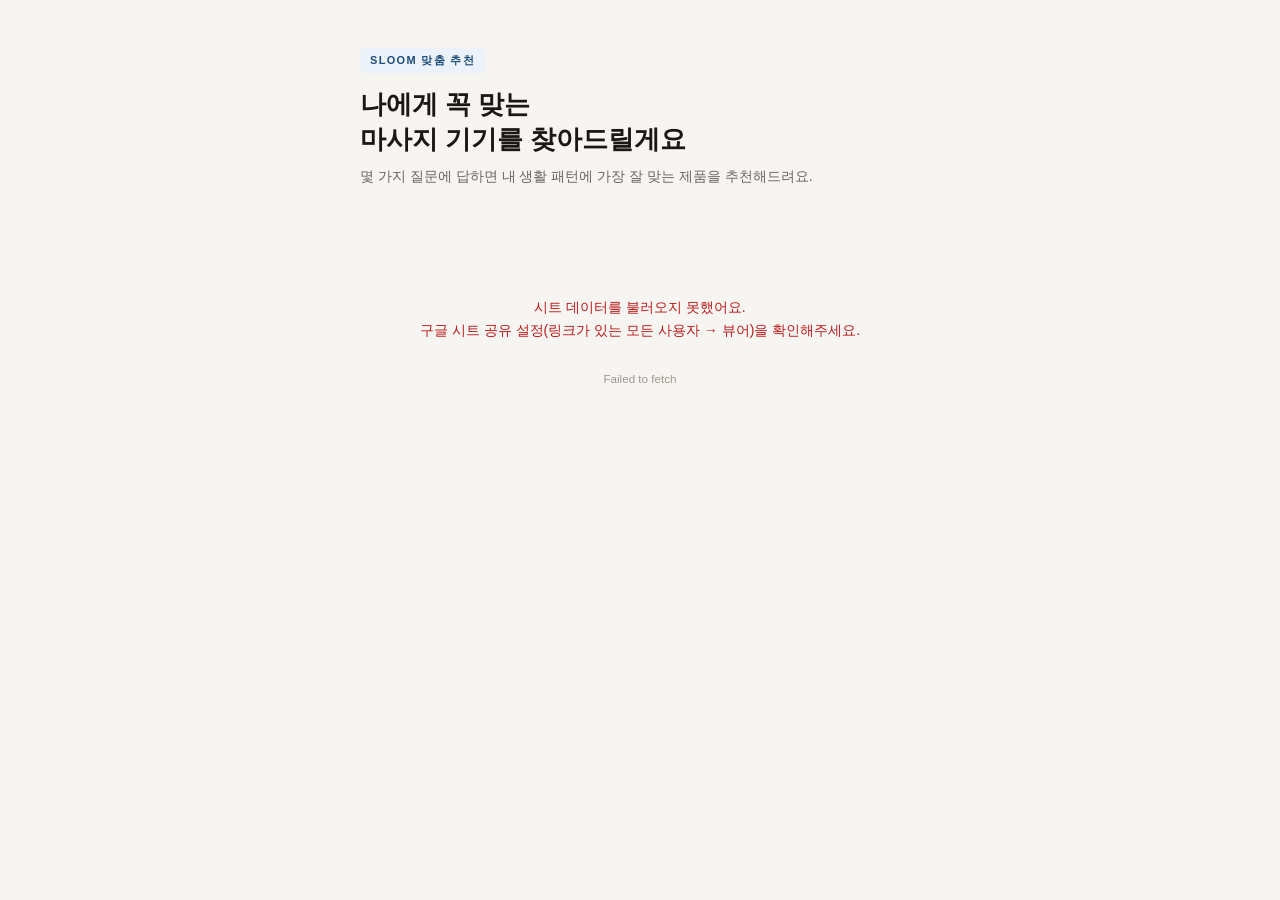
==== index.html @ 39be9258 "Add files via upload" ====
<!DOCTYPE html>
<html lang="ko">
<head>
<meta charset="UTF-8">
<meta name="viewport" content="width=device-width, initial-scale=1.0">
<title>SLOOM 맞춤 추천</title>
<style>
  *, *::before, *::after { box-sizing: border-box; margin: 0; padding: 0; }
  :root {
    --c-bg: #F7F5F2; --c-surface: #FFFFFF; --c-border: #E8E4DF; --c-border-strong: #D0CBC4;
    --c-text: #1A1714; --c-text-sub: #6B6460; --c-text-muted: #A09890;
    --c-accent: #3B6EA5; --c-accent-bg: #EBF2FA; --c-accent-text: #1E4D7A;
    --radius-sm: 8px; --radius-md: 12px; --radius-lg: 16px;
    --font: 'Pretendard', -apple-system, BlinkMacSystemFont, 'Apple SD Gothic Neo', 'Noto Sans KR', sans-serif;
  }
  body { font-family: var(--font); background: var(--c-bg); color: var(--c-text); min-height: 100vh; display: flex; align-items: flex-start; justify-content: center; padding: 48px 20px 80px; }
  .container { width: 100%; max-width: 560px; }
  .quiz-header { margin-bottom: 36px; }
  .brand-tag { display: inline-flex; align-items: center; font-size: 11px; font-weight: 600; letter-spacing: 0.12em; color: var(--c-accent-text); background: var(--c-accent-bg); padding: 5px 10px; border-radius: 4px; margin-bottom: 14px; text-transform: uppercase; }
  .quiz-header h1 { font-size: 26px; font-weight: 700; line-height: 1.35; color: var(--c-text); margin-bottom: 8px; white-space: pre-line; }
  .quiz-header p { font-size: 14px; color: var(--c-text-sub); line-height: 1.6; }
  .progress-track { display: flex; align-items: center; gap: 10px; margin-bottom: 28px; }
  .progress-bar { flex: 1; height: 3px; background: var(--c-border); border-radius: 2px; overflow: hidden; }
  .progress-fill { height: 100%; background: var(--c-accent); border-radius: 2px; transition: width 0.35s cubic-bezier(0.4,0,0.2,1); }
  .progress-label { font-size: 12px; color: var(--c-text-muted); white-space: nowrap; }
  .step { display: none; }
  .step.active { display: block; animation: fadeIn 0.2s ease; }
  @keyframes fadeIn { from { opacity:0; transform:translateY(6px); } to { opacity:1; transform:translateY(0); } }
  .q-eyebrow { font-size: 11px; font-weight: 600; letter-spacing: 0.1em; color: var(--c-text-muted); text-transform: uppercase; margin-bottom: 8px; }
  .q-text { font-size: 19px; font-weight: 600; color: var(--c-text); line-height: 1.45; margin-bottom: 20px; }
  .options { display: flex; flex-direction: column; gap: 8px; }
  .opt { display: flex; align-items: center; gap: 14px; padding: 14px 16px; background: var(--c-surface); border: 1px solid var(--c-border); border-radius: var(--radius-md); cursor: pointer; transition: border-color 0.15s, background 0.15s, transform 0.1s; user-select: none; -webkit-tap-highlight-color: transparent; }
  .opt:hover { border-color: var(--c-border-strong); background: #FDFCFB; }
  .opt.selected { border-color: var(--c-accent); background: var(--c-accent-bg); }
  .opt:active { transform: scale(0.99); }
  .opt-icon { width: 36px; height: 36px; border-radius: 8px; background: var(--c-bg); display: flex; align-items: center; justify-content: center; font-size: 17px; flex-shrink: 0; }
  .opt.selected .opt-icon { background: #D6E8F7; }
  .opt-text { font-size: 14px; color: var(--c-text); line-height: 1.5; }
  .opt.selected .opt-text { color: var(--c-accent-text); font-weight: 500; }
  .nav { display: flex; justify-content: space-between; align-items: center; margin-top: 24px; gap: 10px; }
  .btn { height: 44px; padding: 0 22px; border-radius: var(--radius-sm); font-size: 14px; font-weight: 500; font-family: var(--font); cursor: pointer; border: 1px solid var(--c-border-strong); background: var(--c-surface); color: var(--c-text-sub); transition: background 0.15s; }
  .btn:hover { background: var(--c-bg); }
  .btn:disabled { opacity: 0.35; cursor: default; pointer-events: none; }
  .btn.primary { background: var(--c-accent); color: #fff; border-color: var(--c-accent); padding: 0 28px; }
  .btn.primary:hover { background: #2E5A8A; }
  .error-box { background: #FEF2F2; border: 1px solid #FECACA; border-radius: var(--radius-md); padding: 16px; margin-top: 16px; font-size: 13px; color: #B91C1C; line-height: 1.6; display: none; }
  .error-box.active { display: block; }
  .loading-wrap { display: none; flex-direction: column; align-items: center; justify-content: center; padding: 72px 20px; text-align: center; }
  .loading-wrap.active { display: flex; }
  .loading-ring { width: 32px; height: 32px; border: 2.5px solid var(--c-border); border-top-color: var(--c-accent); border-radius: 50%; animation: spin 0.75s linear infinite; margin-bottom: 14px; }
  @keyframes spin { to { transform: rotate(360deg); } }
  .loading-text { font-size: 14px; color: var(--c-text-muted); }
  .result-wrap { display: none; }
  .result-wrap.active { display: block; animation: fadeIn 0.3s ease; }
  .result-intro { margin-bottom: 20px; }
  .result-intro .eyebrow { font-size: 11px; font-weight: 600; letter-spacing: 0.1em; color: var(--c-accent-text); text-transform: uppercase; margin-bottom: 6px; }
  .result-intro h2 { font-size: 20px; font-weight: 700; color: var(--c-text); }
  .main-card { background: var(--c-surface); border: 1px solid var(--c-border); border-radius: var(--radius-lg); padding: 24px; margin-bottom: 12px; }
  .rec-badge { display: inline-block; font-size: 11px; font-weight: 600; letter-spacing: 0.08em; color: var(--c-accent-text); background: var(--c-accent-bg); padding: 4px 10px; border-radius: 4px; margin-bottom: 12px; text-transform: uppercase; }
  .product-name { font-size: 20px; font-weight: 700; color: var(--c-text); margin-bottom: 10px; }
  .product-reason { font-size: 14px; color: var(--c-text-sub); line-height: 1.75; margin-bottom: 18px; }
  .buy-btn { display: inline-flex; align-items: center; gap: 7px; height: 42px; padding: 0 20px; background: var(--c-accent); color: #fff; border-radius: var(--radius-sm); font-size: 14px; font-weight: 500; text-decoration: none; font-family: var(--font); transition: background 0.15s; }
  .buy-btn:hover { background: #2E5A8A; }
  .alt-section { margin-top: 8px; }
  .alt-label { font-size: 12px; font-weight: 600; color: var(--c-text-muted); letter-spacing: 0.06em; text-transform: uppercase; margin-bottom: 8px; }
  .alt-card { display: flex; align-items: center; justify-content: space-between; background: var(--c-surface); border: 1px solid var(--c-border); border-radius: var(--radius-md); padding: 14px 16px; margin-bottom: 8px; text-decoration: none; transition: border-color 0.15s; }
  .alt-card:hover { border-color: var(--c-border-strong); }
  .alt-card-name { font-size: 14px; font-weight: 600; color: var(--c-text); margin-bottom: 3px; }
  .alt-arrow { font-size: 16px; color: var(--c-text-muted); flex-shrink: 0; margin-left: 12px; }
  .restart-btn { display: flex; align-items: center; justify-content: center; gap: 6px; width: 100%; margin-top: 20px; height: 42px; background: transparent; border: 1px solid var(--c-border-strong); border-radius: var(--radius-sm); font-size: 13px; color: var(--c-text-muted); cursor: pointer; font-family: var(--font); transition: background 0.15s; }
  .restart-btn:hover { background: var(--c-surface); color: var(--c-text-sub); }
  @media (max-width: 480px) { body { padding: 32px 16px 60px; } .quiz-header h1 { font-size: 22px; } .q-text { font-size: 17px; } }
</style>
</head>
<body>

<!-- ════════════════════════════════════════
     관리자 설정 — 시트 ID만 여기서 관리
     ════════════════════════════════════════ -->
<script>
const SHEET_ID = '1-77nO97ax3J2Ca-ykU7zzTVHWqm8w35cGsCvmHM24_A';
const BRAND    = 'SLOOM';
const HERO_TITLE = '나에게 꼭 맞는\n마사지 기기를 찾아드릴게요';
const HERO_DESC  = '몇 가지 질문에 답하면 내 생활 패턴에 가장 잘 맞는 제품을 추천해드려요.';
</script>

<div class="container">
  <div class="quiz-header">
    <div class="brand-tag" id="brand-tag"></div>
    <h1 id="hero-title"></h1>
    <p id="hero-desc"></p>
  </div>

  <!-- 초기 로딩 -->
  <div class="loading-wrap active" id="init-loading">
    <div class="loading-ring"></div>
    <p class="loading-text">설문을 불러오는 중...</p>
  </div>

  <!-- 설문 -->
  <div id="quiz-section" style="display:none">
    <div class="progress-track">
      <div class="progress-bar"><div class="progress-fill" id="progress-fill"></div></div>
      <span class="progress-label" id="progress-label"></span>
    </div>
    <div id="steps-container"></div>
    <div class="error-box" id="error-box"></div>
    <div class="nav">
      <button class="btn" id="prev-btn">← 이전</button>
      <button class="btn primary" id="next-btn" disabled>다음 →</button>
    </div>
  </div>

  <!-- 결과 -->
  <div class="result-wrap" id="result-wrap">
    <div class="result-intro">
      <p class="eyebrow">추천 결과</p>
      <h2>고객님께 딱 맞는 제품을 골랐어요</h2>
    </div>
    <div class="main-card" id="main-card"></div>
    <div class="alt-section" id="alt-section"></div>
    <button class="restart-btn" id="restart-btn">↺ 처음부터 다시 하기</button>
  </div>
</div>

<script>
/* ── 상태 ── */
let step = 0;
let answers = {};
let CONFIG = { questions: [], products: {}, scenarios: [] };

const quizSection    = document.getElementById('quiz-section');
const resultWrap     = document.getElementById('result-wrap');
const stepsContainer = document.getElementById('steps-container');
const progressFill   = document.getElementById('progress-fill');
const progressLabel  = document.getElementById('progress-label');
const prevBtn        = document.getElementById('prev-btn');
const nextBtn        = document.getElementById('next-btn');
const errorBox       = document.getElementById('error-box');
const initLoading    = document.getElementById('init-loading');

/* ── 헤더 ── */
document.getElementById('brand-tag').textContent  = BRAND + ' 맞춤 추천';
document.getElementById('hero-title').textContent = HERO_TITLE;
document.getElementById('hero-desc').textContent  = HERO_DESC;

/* ══════════════════════════════════════════
   구글 시트 데이터 로드
   ══════════════════════════════════════════ */
function sheetUrl(sheetName) {
  return `https://docs.google.com/spreadsheets/d/${SHEET_ID}/gviz/tq?tqx=out:json&sheet=${encodeURIComponent(sheetName)}`;
}

async function fetchSheet(sheetName) {
  const res  = await fetch(sheetUrl(sheetName));
  const text = await res.text();
  const json = JSON.parse(text.replace(/^[^\[{]*/, '').replace(/[^}\]]*$/, '').replace(/^[^{]*/, ''));
  const table = json.table;

  // 첫 번째 행을 헤더로 사용 (label이 비어있으면 첫 데이터행에서 추출)
  let cols = table.cols.map(c => (c.label || '').trim());

  // cols가 모두 비어있으면 첫 번째 데이터 행을 헤더로 사용
  if (cols.every(c => !c) && table.rows.length > 0) {
    cols = table.rows[0].c.map(cell => (cell?.v ?? '').toString().trim());
    table.rows = table.rows.slice(1);
  }

  const rows = table.rows
    .filter(row => row.c && row.c.some(cell => cell?.v != null))
    .map(row =>
      Object.fromEntries(cols.map((col, i) => [col, row.c[i]?.v ?? '']))
    );
  return rows;
}

function parseQuestions(rows) {
  return rows.map(row => {
    const options = [];
    for (let i = 1; i <= 5; i++) {
      const icon  = row[`icon${i}`];
      const label = row[`label${i}`];
      const value = row[`value${i}`];
      if (label) options.push({ icon: icon || '', label, value });
    }
    return { key: row.key, text: row.question, options };
  });
}

function parseProducts(rows) {
  const products = {};
  rows.forEach(row => {
    if (row.key) products[row.key] = { name: row.name, link: row.link, link_label: row.link_label };
  });
  return products;
}

function parseScenarios(rows) {
  return rows.filter(row => row.main).map(row => {
    const answers = {};
    ['body','lifestyle','symptom','timing','priority','experience'].forEach(k => {
      const v = (row[k] || '').toString().trim();
      if (v) answers[k] = v;
    });
    const alts = row.alts ? String(row.alts).split(',').map(s => s.trim()).filter(Boolean) : [];
    const main = (row.main || '').toString().trim();
    const reason = (row.reason || '').toString().trim();
    return { answers, main, reason, alts };
  });
}

async function loadAll() {
  try {
    const [qRows, pRows, sRows] = await Promise.all([
      fetchSheet('questions'),
      fetchSheet('products'),
      fetchSheet('scenarios')
    ]);
    CONFIG.questions = parseQuestions(qRows);
    CONFIG.products  = parseProducts(pRows);
    CONFIG.scenarios = parseScenarios(sRows);
    initLoading.classList.remove('active');
    quizSection.style.display = 'block';
    buildSteps();
    showStep();
    prevBtn.addEventListener('click', goPrev);
    nextBtn.addEventListener('click', goNext);
    document.getElementById('restart-btn').addEventListener('click', restart);
  } catch(e) {
    initLoading.innerHTML = `
      <p style="color:#B91C1C;font-size:14px;line-height:1.7">
        시트 데이터를 불러오지 못했어요.<br>
        구글 시트 공유 설정(링크가 있는 모든 사용자 → 뷰어)을 확인해주세요.<br><br>
        <small style="color:#A09890">${e.message}</small>
      </p>`;
    console.error(e);
  }
}

/* ══════════════════════════════════════════
   설문 UI
   ══════════════════════════════════════════ */
function buildSteps() {
  stepsContainer.innerHTML = '';
  CONFIG.questions.forEach((q, qi) => {
    const div = document.createElement('div');
    div.className = 'step';
    div.dataset.step = qi;
    let html = `<p class="q-eyebrow">질문 ${qi+1} / ${CONFIG.questions.length}</p>`;
    html += `<p class="q-text">${esc(q.text)}</p><div class="options">`;
    q.options.forEach((opt, oi) => {
      html += `<div class="opt" data-qi="${qi}" data-oi="${oi}">
        <div class="opt-icon">${opt.icon}</div>
        <div class="opt-text">${esc(opt.label)}</div>
      </div>`;
    });
    html += `</div>`;
    div.innerHTML = html;
    stepsContainer.appendChild(div);
    div.querySelectorAll('.opt').forEach(el => {
      el.addEventListener('click', () => selectOpt(qi, +el.dataset.oi, el));
    });
  });
}

function selectOpt(qi, oi, el) {
  stepsContainer.querySelectorAll(`.opt[data-qi="${qi}"]`).forEach(o => o.classList.remove('selected'));
  el.classList.add('selected');
  answers[CONFIG.questions[qi].key] = CONFIG.questions[qi].options[oi].value;
  nextBtn.disabled = false;
  errorBox.classList.remove('active');
}

function showStep() {
  stepsContainer.querySelectorAll('.step').forEach((s, i) => s.classList.toggle('active', i === step));
  const total = CONFIG.questions.length;
  progressFill.style.width = ((step+1) / total * 100) + '%';
  progressLabel.textContent = (step+1) + ' / ' + total;
  prevBtn.disabled = step === 0;
  nextBtn.textContent = step === total-1 ? '추천 받기 →' : '다음 →';
  const key = CONFIG.questions[step].key;
  nextBtn.disabled = answers[key] === undefined;
  errorBox.classList.remove('active');
  if (answers[key] !== undefined) {
    CONFIG.questions[step].options.forEach((opt, oi) => {
      if (opt.value === answers[key]) {
        const el = stepsContainer.querySelector(`.opt[data-qi="${step}"][data-oi="${oi}"]`);
        if (el) el.classList.add('selected');
      }
    });
  }
}

function goPrev() { if (step > 0) { step--; showStep(); } }

function goNext() {
  const key = CONFIG.questions[step].key;
  if (answers[key] === undefined) {
    errorBox.textContent = '항목을 선택해주세요.';
    errorBox.classList.add('active');
    return;
  }
  if (step < CONFIG.questions.length-1) { step++; showStep(); }
  else renderResult(matchScenario());
}

/* ══════════════════════════════════════════
   시나리오 매칭
   ══════════════════════════════════════════ */
function matchScenario() {
  // 조건 있는 시나리오 먼저 매칭
  for (const s of CONFIG.scenarios) {
    const keys = Object.keys(s.answers);
    if (keys.length === 0) continue;
    if (keys.every(k => answers[k] === s.answers[k])) return s;
  }
  // 폴백: answers가 비어있는 시나리오
  const fallback = CONFIG.scenarios.find(s => Object.keys(s.answers).length === 0);
  if (fallback) return fallback;
  // 그래도 없으면 마지막
  return CONFIG.scenarios[CONFIG.scenarios.length - 1];
}

/* ══════════════════════════════════════════
   결과 렌더
   ══════════════════════════════════════════ */
function renderResult(scenario) {
  quizSection.style.display = 'none';
  const p = CONFIG.products[scenario.main];
  if (!p) {
    document.getElementById('main-card').innerHTML = '<p style="color:#B91C1C;font-size:14px">추천 제품을 찾을 수 없어요. 시트 설정을 확인해주세요.</p>';
    resultWrap.classList.add('active');
    return;
  }
  document.getElementById('main-card').innerHTML = `
    <div class="rec-badge">🎯 맞춤 추천</div>
    <div class="product-name">${esc(p.name)}</div>
    <div class="product-reason">${esc(scenario.reason)}</div>
    <a class="buy-btn" href="${p.link}" target="_blank" rel="noopener">${esc(p.link_label)} ↗</a>
  `;
  const altSection = document.getElementById('alt-section');
  if (scenario.alts && scenario.alts.length) {
    let html = '<p class="alt-label">함께 고려해볼 제품</p>';
    scenario.alts.slice(0,2).forEach(key => {
      const ap = CONFIG.products[key];
      if (!ap) return;
      html += `<a class="alt-card" href="${ap.link}" target="_blank" rel="noopener">
        <div><div class="alt-card-name">${esc(ap.name)}</div></div>
        <span class="alt-arrow">→</span>
      </a>`;
    });
    altSection.innerHTML = html;
  }
  resultWrap.classList.add('active');
}

function restart() {
  step = 0; answers = {};
  stepsContainer.querySelectorAll('.opt').forEach(o => o.classList.remove('selected'));
  resultWrap.classList.remove('active');
  quizSection.style.display = 'block';
  showStep();
}

function esc(s) {
  return String(s).replace(/&/g,'&amp;').replace(/</g,'&lt;').replace(/>/g,'&gt;').replace(/"/g,'&quot;');
}

/* ── 시작 ── */
loadAll();
</script>
</body>
</html>
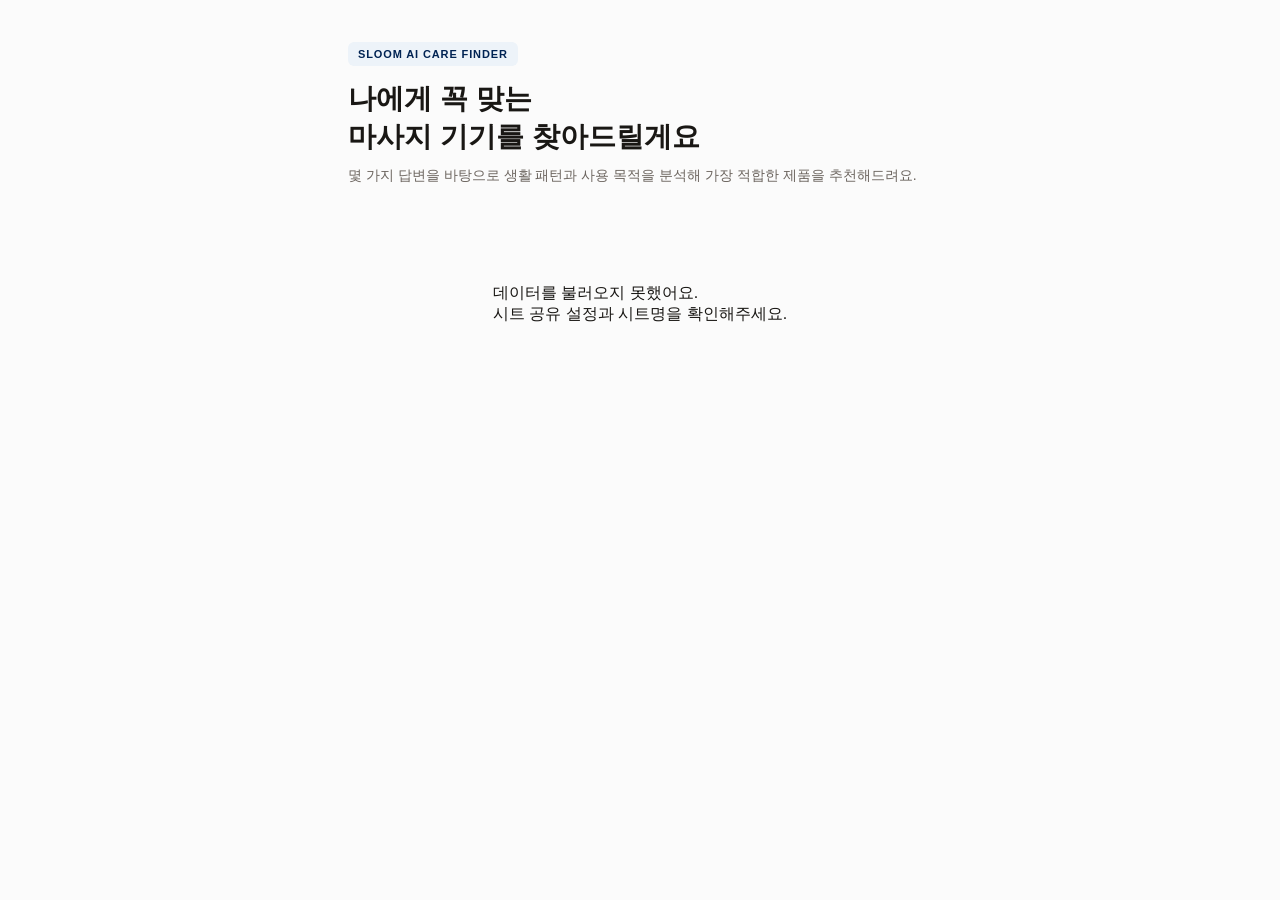
==== commit e758bc6d: "Update index.html" ====
--- a/index.html
+++ b/index.html
@@ -1,373 +1,1120 @@
 <!DOCTYPE html>
 <html lang="ko">
-<head>
-<meta charset="UTF-8">
-<meta name="viewport" content="width=device-width, initial-scale=1.0">
-<title>SLOOM 맞춤 추천</title>
-<style>
-  *, *::before, *::after { box-sizing: border-box; margin: 0; padding: 0; }
-  :root {
-    --c-bg: #F7F5F2; --c-surface: #FFFFFF; --c-border: #E8E4DF; --c-border-strong: #D0CBC4;
-    --c-text: #1A1714; --c-text-sub: #6B6460; --c-text-muted: #A09890;
-    --c-accent: #3B6EA5; --c-accent-bg: #EBF2FA; --c-accent-text: #1E4D7A;
-    --radius-sm: 8px; --radius-md: 12px; --radius-lg: 16px;
-    --font: 'Pretendard', -apple-system, BlinkMacSystemFont, 'Apple SD Gothic Neo', 'Noto Sans KR', sans-serif;
-  }
-  body { font-family: var(--font); background: var(--c-bg); color: var(--c-text); min-height: 100vh; display: flex; align-items: flex-start; justify-content: center; padding: 48px 20px 80px; }
-  .container { width: 100%; max-width: 560px; }
-  .quiz-header { margin-bottom: 36px; }
-  .brand-tag { display: inline-flex; align-items: center; font-size: 11px; font-weight: 600; letter-spacing: 0.12em; color: var(--c-accent-text); background: var(--c-accent-bg); padding: 5px 10px; border-radius: 4px; margin-bottom: 14px; text-transform: uppercase; }
-  .quiz-header h1 { font-size: 26px; font-weight: 700; line-height: 1.35; color: var(--c-text); margin-bottom: 8px; white-space: pre-line; }
-  .quiz-header p { font-size: 14px; color: var(--c-text-sub); line-height: 1.6; }
-  .progress-track { display: flex; align-items: center; gap: 10px; margin-bottom: 28px; }
-  .progress-bar { flex: 1; height: 3px; background: var(--c-border); border-radius: 2px; overflow: hidden; }
-  .progress-fill { height: 100%; background: var(--c-accent); border-radius: 2px; transition: width 0.35s cubic-bezier(0.4,0,0.2,1); }
-  .progress-label { font-size: 12px; color: var(--c-text-muted); white-space: nowrap; }
-  .step { display: none; }
-  .step.active { display: block; animation: fadeIn 0.2s ease; }
-  @keyframes fadeIn { from { opacity:0; transform:translateY(6px); } to { opacity:1; transform:translateY(0); } }
-  .q-eyebrow { font-size: 11px; font-weight: 600; letter-spacing: 0.1em; color: var(--c-text-muted); text-transform: uppercase; margin-bottom: 8px; }
-  .q-text { font-size: 19px; font-weight: 600; color: var(--c-text); line-height: 1.45; margin-bottom: 20px; }
-  .options { display: flex; flex-direction: column; gap: 8px; }
-  .opt { display: flex; align-items: center; gap: 14px; padding: 14px 16px; background: var(--c-surface); border: 1px solid var(--c-border); border-radius: var(--radius-md); cursor: pointer; transition: border-color 0.15s, background 0.15s, transform 0.1s; user-select: none; -webkit-tap-highlight-color: transparent; }
-  .opt:hover { border-color: var(--c-border-strong); background: #FDFCFB; }
-  .opt.selected { border-color: var(--c-accent); background: var(--c-accent-bg); }
-  .opt:active { transform: scale(0.99); }
-  .opt-icon { width: 36px; height: 36px; border-radius: 8px; background: var(--c-bg); display: flex; align-items: center; justify-content: center; font-size: 17px; flex-shrink: 0; }
-  .opt.selected .opt-icon { background: #D6E8F7; }
-  .opt-text { font-size: 14px; color: var(--c-text); line-height: 1.5; }
-  .opt.selected .opt-text { color: var(--c-accent-text); font-weight: 500; }
-  .nav { display: flex; justify-content: space-between; align-items: center; margin-top: 24px; gap: 10px; }
-  .btn { height: 44px; padding: 0 22px; border-radius: var(--radius-sm); font-size: 14px; font-weight: 500; font-family: var(--font); cursor: pointer; border: 1px solid var(--c-border-strong); background: var(--c-surface); color: var(--c-text-sub); transition: background 0.15s; }
-  .btn:hover { background: var(--c-bg); }
-  .btn:disabled { opacity: 0.35; cursor: default; pointer-events: none; }
-  .btn.primary { background: var(--c-accent); color: #fff; border-color: var(--c-accent); padding: 0 28px; }
-  .btn.primary:hover { background: #2E5A8A; }
-  .error-box { background: #FEF2F2; border: 1px solid #FECACA; border-radius: var(--radius-md); padding: 16px; margin-top: 16px; font-size: 13px; color: #B91C1C; line-height: 1.6; display: none; }
-  .error-box.active { display: block; }
-  .loading-wrap { display: none; flex-direction: column; align-items: center; justify-content: center; padding: 72px 20px; text-align: center; }
-  .loading-wrap.active { display: flex; }
-  .loading-ring { width: 32px; height: 32px; border: 2.5px solid var(--c-border); border-top-color: var(--c-accent); border-radius: 50%; animation: spin 0.75s linear infinite; margin-bottom: 14px; }
-  @keyframes spin { to { transform: rotate(360deg); } }
-  .loading-text { font-size: 14px; color: var(--c-text-muted); }
-  .result-wrap { display: none; }
-  .result-wrap.active { display: block; animation: fadeIn 0.3s ease; }
-  .result-intro { margin-bottom: 20px; }
-  .result-intro .eyebrow { font-size: 11px; font-weight: 600; letter-spacing: 0.1em; color: var(--c-accent-text); text-transform: uppercase; margin-bottom: 6px; }
-  .result-intro h2 { font-size: 20px; font-weight: 700; color: var(--c-text); }
-  .main-card { background: var(--c-surface); border: 1px solid var(--c-border); border-radius: var(--radius-lg); padding: 24px; margin-bottom: 12px; }
-  .rec-badge { display: inline-block; font-size: 11px; font-weight: 600; letter-spacing: 0.08em; color: var(--c-accent-text); background: var(--c-accent-bg); padding: 4px 10px; border-radius: 4px; margin-bottom: 12px; text-transform: uppercase; }
-  .product-name { font-size: 20px; font-weight: 700; color: var(--c-text); margin-bottom: 10px; }
-  .product-reason { font-size: 14px; color: var(--c-text-sub); line-height: 1.75; margin-bottom: 18px; }
-  .buy-btn { display: inline-flex; align-items: center; gap: 7px; height: 42px; padding: 0 20px; background: var(--c-accent); color: #fff; border-radius: var(--radius-sm); font-size: 14px; font-weight: 500; text-decoration: none; font-family: var(--font); transition: background 0.15s; }
-  .buy-btn:hover { background: #2E5A8A; }
-  .alt-section { margin-top: 8px; }
-  .alt-label { font-size: 12px; font-weight: 600; color: var(--c-text-muted); letter-spacing: 0.06em; text-transform: uppercase; margin-bottom: 8px; }
-  .alt-card { display: flex; align-items: center; justify-content: space-between; background: var(--c-surface); border: 1px solid var(--c-border); border-radius: var(--radius-md); padding: 14px 16px; margin-bottom: 8px; text-decoration: none; transition: border-color 0.15s; }
-  .alt-card:hover { border-color: var(--c-border-strong); }
-  .alt-card-name { font-size: 14px; font-weight: 600; color: var(--c-text); margin-bottom: 3px; }
-  .alt-arrow { font-size: 16px; color: var(--c-text-muted); flex-shrink: 0; margin-left: 12px; }
-  .restart-btn { display: flex; align-items: center; justify-content: center; gap: 6px; width: 100%; margin-top: 20px; height: 42px; background: transparent; border: 1px solid var(--c-border-strong); border-radius: var(--radius-sm); font-size: 13px; color: var(--c-text-muted); cursor: pointer; font-family: var(--font); transition: background 0.15s; }
-  .restart-btn:hover { background: var(--c-surface); color: var(--c-text-sub); }
-  @media (max-width: 480px) { body { padding: 32px 16px 60px; } .quiz-header h1 { font-size: 22px; } .q-text { font-size: 17px; } }
-</style>
-</head>
-<body>
-
-<!-- ════════════════════════════════════════
-     관리자 설정 — 시트 ID만 여기서 관리
-     ════════════════════════════════════════ -->
-<script>
-const SHEET_ID = '1-77nO97ax3J2Ca-ykU7zzTVHWqm8w35cGsCvmHM24_A';
-const BRAND    = 'SLOOM';
-const HERO_TITLE = '나에게 꼭 맞는\n마사지 기기를 찾아드릴게요';
-const HERO_DESC  = '몇 가지 질문에 답하면 내 생활 패턴에 가장 잘 맞는 제품을 추천해드려요.';
-</script>
-
-<div class="container">
-  <div class="quiz-header">
-    <div class="brand-tag" id="brand-tag"></div>
-    <h1 id="hero-title"></h1>
-    <p id="hero-desc"></p>
-  </div>
-
-  <!-- 초기 로딩 -->
-  <div class="loading-wrap active" id="init-loading">
-    <div class="loading-ring"></div>
-    <p class="loading-text">설문을 불러오는 중...</p>
-  </div>
-
-  <!-- 설문 -->
-  <div id="quiz-section" style="display:none">
-    <div class="progress-track">
-      <div class="progress-bar"><div class="progress-fill" id="progress-fill"></div></div>
-      <span class="progress-label" id="progress-label"></span>
-    </div>
-    <div id="steps-container"></div>
-    <div class="error-box" id="error-box"></div>
-    <div class="nav">
-      <button class="btn" id="prev-btn">← 이전</button>
-      <button class="btn primary" id="next-btn" disabled>다음 →</button>
-    </div>
-  </div>
-
-  <!-- 결과 -->
-  <div class="result-wrap" id="result-wrap">
-    <div class="result-intro">
-      <p class="eyebrow">추천 결과</p>
-      <h2>고객님께 딱 맞는 제품을 골랐어요</h2>
-    </div>
-    <div class="main-card" id="main-card"></div>
-    <div class="alt-section" id="alt-section"></div>
-    <button class="restart-btn" id="restart-btn">↺ 처음부터 다시 하기</button>
-  </div>
-</div>
-
-<script>
-/* ── 상태 ── */
-let step = 0;
-let answers = {};
-let CONFIG = { questions: [], products: {}, scenarios: [] };
-
-const quizSection    = document.getElementById('quiz-section');
-const resultWrap     = document.getElementById('result-wrap');
-const stepsContainer = document.getElementById('steps-container');
-const progressFill   = document.getElementById('progress-fill');
-const progressLabel  = document.getElementById('progress-label');
-const prevBtn        = document.getElementById('prev-btn');
-const nextBtn        = document.getElementById('next-btn');
-const errorBox       = document.getElementById('error-box');
-const initLoading    = document.getElementById('init-loading');
-
-/* ── 헤더 ── */
-document.getElementById('brand-tag').textContent  = BRAND + ' 맞춤 추천';
-document.getElementById('hero-title').textContent = HERO_TITLE;
-document.getElementById('hero-desc').textContent  = HERO_DESC;
-
-/* ══════════════════════════════════════════
-   구글 시트 데이터 로드
-   ══════════════════════════════════════════ */
-function sheetUrl(sheetName) {
-  return `https://docs.google.com/spreadsheets/d/${SHEET_ID}/gviz/tq?tqx=out:json&sheet=${encodeURIComponent(sheetName)}`;
-}
-
-async function fetchSheet(sheetName) {
-  const res  = await fetch(sheetUrl(sheetName));
-  const text = await res.text();
-  const json = JSON.parse(text.replace(/^[^\[{]*/, '').replace(/[^}\]]*$/, '').replace(/^[^{]*/, ''));
-  const table = json.table;
-
-  // 첫 번째 행을 헤더로 사용 (label이 비어있으면 첫 데이터행에서 추출)
-  let cols = table.cols.map(c => (c.label || '').trim());
-
-  // cols가 모두 비어있으면 첫 번째 데이터 행을 헤더로 사용
-  if (cols.every(c => !c) && table.rows.length > 0) {
-    cols = table.rows[0].c.map(cell => (cell?.v ?? '').toString().trim());
-    table.rows = table.rows.slice(1);
-  }
-
-  const rows = table.rows
-    .filter(row => row.c && row.c.some(cell => cell?.v != null))
-    .map(row =>
-      Object.fromEntries(cols.map((col, i) => [col, row.c[i]?.v ?? '']))
-    );
-  return rows;
-}
-
-function parseQuestions(rows) {
-  return rows.map(row => {
-    const options = [];
-    for (let i = 1; i <= 5; i++) {
-      const icon  = row[`icon${i}`];
-      const label = row[`label${i}`];
-      const value = row[`value${i}`];
-      if (label) options.push({ icon: icon || '', label, value });
-    }
-    return { key: row.key, text: row.question, options };
-  });
-}
-
-function parseProducts(rows) {
-  const products = {};
-  rows.forEach(row => {
-    if (row.key) products[row.key] = { name: row.name, link: row.link, link_label: row.link_label };
-  });
-  return products;
-}
-
-function parseScenarios(rows) {
-  return rows.filter(row => row.main).map(row => {
-    const answers = {};
-    ['body','lifestyle','symptom','timing','priority','experience'].forEach(k => {
-      const v = (row[k] || '').toString().trim();
-      if (v) answers[k] = v;
-    });
-    const alts = row.alts ? String(row.alts).split(',').map(s => s.trim()).filter(Boolean) : [];
-    const main = (row.main || '').toString().trim();
-    const reason = (row.reason || '').toString().trim();
-    return { answers, main, reason, alts };
-  });
-}
-
-async function loadAll() {
-  try {
-    const [qRows, pRows, sRows] = await Promise.all([
-      fetchSheet('questions'),
-      fetchSheet('products'),
-      fetchSheet('scenarios')
-    ]);
-    CONFIG.questions = parseQuestions(qRows);
-    CONFIG.products  = parseProducts(pRows);
-    CONFIG.scenarios = parseScenarios(sRows);
-    initLoading.classList.remove('active');
-    quizSection.style.display = 'block';
-    buildSteps();
-    showStep();
-    prevBtn.addEventListener('click', goPrev);
-    nextBtn.addEventListener('click', goNext);
-    document.getElementById('restart-btn').addEventListener('click', restart);
-  } catch(e) {
-    initLoading.innerHTML = `
-      <p style="color:#B91C1C;font-size:14px;line-height:1.7">
-        시트 데이터를 불러오지 못했어요.<br>
-        구글 시트 공유 설정(링크가 있는 모든 사용자 → 뷰어)을 확인해주세요.<br><br>
-        <small style="color:#A09890">${e.message}</small>
-      </p>`;
-    console.error(e);
-  }
-}
-
-/* ══════════════════════════════════════════
-   설문 UI
-   ══════════════════════════════════════════ */
-function buildSteps() {
-  stepsContainer.innerHTML = '';
-  CONFIG.questions.forEach((q, qi) => {
-    const div = document.createElement('div');
-    div.className = 'step';
-    div.dataset.step = qi;
-    let html = `<p class="q-eyebrow">질문 ${qi+1} / ${CONFIG.questions.length}</p>`;
-    html += `<p class="q-text">${esc(q.text)}</p><div class="options">`;
-    q.options.forEach((opt, oi) => {
-      html += `<div class="opt" data-qi="${qi}" data-oi="${oi}">
-        <div class="opt-icon">${opt.icon}</div>
-        <div class="opt-text">${esc(opt.label)}</div>
-      </div>`;
-    });
-    html += `</div>`;
-    div.innerHTML = html;
-    stepsContainer.appendChild(div);
-    div.querySelectorAll('.opt').forEach(el => {
-      el.addEventListener('click', () => selectOpt(qi, +el.dataset.oi, el));
-    });
-  });
-}
-
-function selectOpt(qi, oi, el) {
-  stepsContainer.querySelectorAll(`.opt[data-qi="${qi}"]`).forEach(o => o.classList.remove('selected'));
-  el.classList.add('selected');
-  answers[CONFIG.questions[qi].key] = CONFIG.questions[qi].options[oi].value;
-  nextBtn.disabled = false;
-  errorBox.classList.remove('active');
-}
-
-function showStep() {
-  stepsContainer.querySelectorAll('.step').forEach((s, i) => s.classList.toggle('active', i === step));
-  const total = CONFIG.questions.length;
-  progressFill.style.width = ((step+1) / total * 100) + '%';
-  progressLabel.textContent = (step+1) + ' / ' + total;
-  prevBtn.disabled = step === 0;
-  nextBtn.textContent = step === total-1 ? '추천 받기 →' : '다음 →';
-  const key = CONFIG.questions[step].key;
-  nextBtn.disabled = answers[key] === undefined;
-  errorBox.classList.remove('active');
-  if (answers[key] !== undefined) {
-    CONFIG.questions[step].options.forEach((opt, oi) => {
-      if (opt.value === answers[key]) {
-        const el = stepsContainer.querySelector(`.opt[data-qi="${step}"][data-oi="${oi}"]`);
-        if (el) el.classList.add('selected');
-      }
-    });
-  }
-}
-
-function goPrev() { if (step > 0) { step--; showStep(); } }
-
-function goNext() {
-  const key = CONFIG.questions[step].key;
-  if (answers[key] === undefined) {
-    errorBox.textContent = '항목을 선택해주세요.';
-    errorBox.classList.add('active');
-    return;
-  }
-  if (step < CONFIG.questions.length-1) { step++; showStep(); }
-  else renderResult(matchScenario());
-}
-
-/* ══════════════════════════════════════════
-   시나리오 매칭
-   ══════════════════════════════════════════ */
-function matchScenario() {
-  // 조건 있는 시나리오 먼저 매칭
-  for (const s of CONFIG.scenarios) {
-    const keys = Object.keys(s.answers);
-    if (keys.length === 0) continue;
-    if (keys.every(k => answers[k] === s.answers[k])) return s;
-  }
-  // 폴백: answers가 비어있는 시나리오
-  const fallback = CONFIG.scenarios.find(s => Object.keys(s.answers).length === 0);
-  if (fallback) return fallback;
-  // 그래도 없으면 마지막
-  return CONFIG.scenarios[CONFIG.scenarios.length - 1];
-}
-
-/* ══════════════════════════════════════════
-   결과 렌더
-   ══════════════════════════════════════════ */
-function renderResult(scenario) {
-  quizSection.style.display = 'none';
-  const p = CONFIG.products[scenario.main];
-  if (!p) {
-    document.getElementById('main-card').innerHTML = '<p style="color:#B91C1C;font-size:14px">추천 제품을 찾을 수 없어요. 시트 설정을 확인해주세요.</p>';
-    resultWrap.classList.add('active');
-    return;
-  }
-  document.getElementById('main-card').innerHTML = `
-    <div class="rec-badge">🎯 맞춤 추천</div>
-    <div class="product-name">${esc(p.name)}</div>
-    <div class="product-reason">${esc(scenario.reason)}</div>
-    <a class="buy-btn" href="${p.link}" target="_blank" rel="noopener">${esc(p.link_label)} ↗</a>
-  `;
-  const altSection = document.getElementById('alt-section');
-  if (scenario.alts && scenario.alts.length) {
-    let html = '<p class="alt-label">함께 고려해볼 제품</p>';
-    scenario.alts.slice(0,2).forEach(key => {
-      const ap = CONFIG.products[key];
-      if (!ap) return;
-      html += `<a class="alt-card" href="${ap.link}" target="_blank" rel="noopener">
-        <div><div class="alt-card-name">${esc(ap.name)}</div></div>
-        <span class="alt-arrow">→</span>
-      </a>`;
-    });
-    altSection.innerHTML = html;
-  }
-  resultWrap.classList.add('active');
-}
-
-function restart() {
-  step = 0; answers = {};
-  stepsContainer.querySelectorAll('.opt').forEach(o => o.classList.remove('selected'));
-  resultWrap.classList.remove('active');
-  quizSection.style.display = 'block';
-  showStep();
-}
-
-function esc(s) {
-  return String(s).replace(/&/g,'&amp;').replace(/</g,'&lt;').replace(/>/g,'&gt;').replace(/"/g,'&quot;');
-}
-
-/* ── 시작 ── */
-loadAll();
-</script>
-</body>
-</html>+  <head>
+    <meta charset="UTF-8" />
+    <meta name="viewport" content="width=device-width, initial-scale=1" />
+
+    <title>SLOOM AI 맞춤 추천</title>
+
+    <style>
+      /* =========================================================
+         1. 기본 색상 및 공통 설정
+         ========================================================= */
+      :root {
+        --bg: #fbfbfb;
+        --card: #ffffff;
+        --line: #e7e2dc;
+
+        --text: #191714;
+        --sub: #6c655f;
+        --muted: #9b938b;
+
+        --accent: #002353;
+        --accent-bg: #edf3f9;
+      }
+
+      * {
+        box-sizing: border-box;
+      }
+
+      body {
+        margin: 0;
+        background: var(--bg);
+        color: var(--text);
+        font-family:
+          Pretendard,
+          -apple-system,
+          BlinkMacSystemFont,
+          "Apple SD Gothic Neo",
+          sans-serif;
+      }
+
+      button,
+      a {
+        font-family: inherit;
+      }
+
+      /* =========================================================
+         2. 전체 레이아웃 및 상단 소개
+         ========================================================= */
+      .wrap {
+        width: 100%;
+        max-width: 620px;
+        margin: 0 auto;
+        padding: 42px 18px 70px;
+      }
+
+      .tag {
+        display: inline-block;
+        padding: 6px 10px;
+        border-radius: 6px;
+        background: var(--accent-bg);
+        color: var(--accent);
+        font-size: 11px;
+        font-weight: 700;
+        letter-spacing: 0.08em;
+      }
+
+      .hero h1 {
+        margin: 14px 0 8px;
+        font-size: 28px;
+        line-height: 1.35;
+      }
+
+      .hero p {
+        margin: 0;
+        color: var(--sub);
+        font-size: 14px;
+        line-height: 1.7;
+      }
+
+      /* =========================================================
+         3. 설문 진행률
+         ========================================================= */
+      .progress {
+        display: flex;
+        align-items: center;
+        gap: 12px;
+        margin: 30px 0 22px;
+      }
+
+      .track {
+        flex: 1;
+        height: 4px;
+        overflow: hidden;
+        border-radius: 5px;
+        background: var(--line);
+      }
+
+      .fill {
+        height: 100%;
+        background: var(--accent);
+        transition: width 0.3s ease;
+      }
+
+      .count {
+        color: var(--muted);
+        font-size: 12px;
+      }
+
+      /* =========================================================
+         4. 질문 및 선택지
+         ========================================================= */
+      .qey {
+        color: var(--muted);
+        font-size: 11px;
+        font-weight: 700;
+        letter-spacing: 0.1em;
+      }
+
+      .qtext {
+        margin: 8px 0 18px;
+        font-size: 20px;
+        font-weight: 700;
+        line-height: 1.5;
+      }
+
+      .opts {
+        display: grid;
+        gap: 9px;
+      }
+
+      .opt {
+        display: flex;
+        align-items: center;
+        gap: 13px;
+        padding: 15px 16px;
+        border: 1px solid var(--line);
+        border-radius: 13px;
+        background: var(--card);
+        cursor: pointer;
+        transition:
+          border-color 0.15s ease,
+          background 0.15s ease,
+          transform 0.1s ease;
+      }
+
+      .opt:hover {
+        border-color: #cfc7bf;
+      }
+
+      .opt:active {
+        transform: scale(0.99);
+      }
+
+      .opt.sel {
+        border-color: var(--accent);
+        background: var(--accent-bg);
+      }
+
+      .ico {
+        display: flex;
+        align-items: center;
+        justify-content: center;
+        width: 38px;
+        height: 38px;
+        flex-shrink: 0;
+        border-radius: 9px;
+        background: #f4f1ed;
+      }
+
+      /* =========================================================
+         5. 설문 이동 버튼
+         ========================================================= */
+      .nav {
+        display: flex;
+        justify-content: space-between;
+        margin-top: 22px;
+      }
+
+      .btn {
+        height: 44px;
+        padding: 0 22px;
+        border: 1px solid #d4cec7;
+        border-radius: 9px;
+        background: #ffffff;
+        font-weight: 600;
+        cursor: pointer;
+      }
+
+      .btn.primary {
+        border-color: var(--accent);
+        background: var(--accent);
+        color: #ffffff;
+      }
+
+      .btn:disabled {
+        opacity: 0.35;
+        cursor: default;
+      }
+
+      /* =========================================================
+         6. 로딩 화면
+         ========================================================= */
+      .loading,
+      .result {
+        display: none;
+      }
+
+      .loading.on {
+        display: flex;
+        align-items: center;
+        flex-direction: column;
+        padding: 80px 10px;
+      }
+
+      .spin {
+        width: 36px;
+        height: 36px;
+        border: 3px solid var(--line);
+        border-top-color: var(--accent);
+        border-radius: 50%;
+        animation: spin 0.8s linear infinite;
+      }
+
+      @keyframes spin {
+        to {
+          transform: rotate(360deg);
+        }
+      }
+
+      /* =========================================================
+         7. 추천 결과
+         ========================================================= */
+      .result.on {
+        display: block;
+      }
+
+      .rating {
+        display: flex;
+        align-items: center;
+        gap: 12px;
+        margin: 20px 0 10px;
+      }
+
+      .rating-stars {
+        position: relative;
+        display: inline-block;
+        font-size: 27px;
+        line-height: 1;
+        letter-spacing: 3px;
+      }
+
+      .rating-stars-base {
+        color: #d8d2cb;
+      }
+
+      .rating-stars-fill {
+        position: absolute;
+        top: 0;
+        left: 0;
+        overflow: hidden;
+        color: #f2b84b;
+        white-space: nowrap;
+      }
+
+      .rating-info {
+        display: flex;
+        align-items: baseline;
+        gap: 5px;
+      }
+
+      .rating-info strong {
+        color: var(--text);
+        font-size: 22px;
+      }
+
+      .rating-info span {
+        color: var(--muted);
+        font-size: 13px;
+      }
+
+      .analysis {
+        margin: 18px 0;
+        padding: 18px;
+        border-radius: 14px;
+        background: var(--accent-bg);
+      }
+
+      .analysis h3 {
+        margin: 0 0 8px;
+        color: var(--accent);
+        font-size: 14px;
+      }
+
+      .analysis p {
+        margin: 4px 0;
+        color: #38516a;
+        font-size: 14px;
+        line-height: 1.7;
+      }
+
+      .card {
+        padding: 24px;
+        border: 1px solid var(--line);
+        border-radius: 18px;
+        background: #ffffff;
+      }
+
+      .card img {
+        width: 100%;
+        margin: 4px 0 18px;
+        border-radius: 12px;
+      }
+
+      .badge {
+        display: inline-block;
+        padding: 5px 9px;
+        border-radius: 5px;
+        background: var(--accent-bg);
+        color: var(--accent);
+        font-size: 11px;
+        font-weight: 700;
+      }
+
+      .name {
+        margin: 12px 0 8px;
+        font-size: 23px;
+        font-weight: 800;
+      }
+
+      .summary {
+        color: var(--sub);
+        font-size: 14px;
+        line-height: 1.8;
+      }
+
+      .sect {
+        margin-top: 24px;
+      }
+
+      .sect h3 {
+        margin: 0 0 10px;
+        font-size: 15px;
+      }
+
+      .why {
+        margin: 0;
+        padding-left: 20px;
+        color: var(--sub);
+        font-size: 14px;
+        line-height: 1.75;
+      }
+
+      .tip {
+        padding: 15px;
+        border-radius: 12px;
+        background: #f8f6f3;
+        color: var(--sub);
+        font-size: 14px;
+        line-height: 1.7;
+      }
+
+      .buy {
+        display: flex;
+        align-items: center;
+        justify-content: center;
+        height: 48px;
+        margin-top: 22px;
+        border-radius: 10px;
+        background: var(--accent);
+        color: #ffffff;
+        font-weight: 700;
+        text-decoration: none;
+      }
+
+      /* =========================================================
+         8. 대체 추천 및 다시 시작
+         ========================================================= */
+      .alts {
+        margin-top: 18px;
+      }
+
+      .alt {
+        display: block;
+        margin-top: 8px;
+        padding: 15px;
+        border: 1px solid var(--line);
+        border-radius: 11px;
+        background: #ffffff;
+        color: var(--text);
+        text-decoration: none;
+      }
+
+      .restart {
+        width: 100%;
+        height: 44px;
+        margin-top: 22px;
+        border: 1px solid #d4cec7;
+        border-radius: 9px;
+        background: transparent;
+        color: var(--sub);
+        cursor: pointer;
+      }
+
+      /* =========================================================
+         9. 모바일 대응
+         ========================================================= */
+      @media (max-width: 480px) {
+        .wrap {
+          padding-top: 28px;
+        }
+
+        .hero h1 {
+          font-size: 24px;
+        }
+
+        .qtext {
+          font-size: 18px;
+        }
+      }
+    </style>
+  </head>
+
+  <body>
+    <main class="wrap">
+      <!-- 상단 소개 -->
+      <header class="hero">
+        <span class="tag">SLOOM AI CARE FINDER</span>
+
+        <h1>
+          나에게 꼭 맞는<br />
+          마사지 기기를 찾아드릴게요
+        </h1>
+
+        <p>
+          몇 가지 답변을 바탕으로 생활 패턴과 사용 목적을 분석해
+          가장 적합한 제품을 추천해드려요.
+        </p>
+      </header>
+
+      <!-- 초기 데이터 로딩 -->
+      <section id="load" class="loading on">
+        <div class="spin"></div>
+        <p>추천 데이터를 불러오는 중...</p>
+      </section>
+
+      <!-- 설문 영역 -->
+      <section id="quiz" style="display: none">
+        <div class="progress">
+          <div class="track">
+            <div id="fill" class="fill"></div>
+          </div>
+
+          <span id="count" class="count"></span>
+        </div>
+
+        <div id="step"></div>
+
+        <div class="nav">
+          <button id="prev" class="btn" type="button">← 이전</button>
+          <button id="next" class="btn primary" type="button" disabled>
+            다음 →
+          </button>
+        </div>
+      </section>
+
+      <!-- 추천 결과 영역 -->
+      <section id="result" class="result"></section>
+    </main>
+
+    <script>
+      /* =========================================================
+         1. 관리자 설정 및 상태값
+         ========================================================= */
+      const SHEET_ID = "1-77nO97ax3J2Ca-ykU7zzTVHWqm8w35cGsCvmHM24_A";
+
+      const CONFIG = {
+        questions: [],
+        products: {},
+        rules: [],
+        results: {},
+        templates: {},
+      };
+
+      let currentStep = 0;
+      let answers = {};
+
+      const $ = (selector) => document.querySelector(selector);
+
+      const escapeHtml = (value) =>
+        String(value ?? "").replace(
+          /[&<>"]/g,
+          (character) =>
+            ({
+              "&": "&amp;",
+              "<": "&lt;",
+              ">": "&gt;",
+              '"': "&quot;",
+            })[character],
+        );
+
+      /* =========================================================
+         2. 구글 시트 데이터 불러오기
+         ========================================================= */
+      function getSheetUrl(sheetName) {
+        return (
+          `https://docs.google.com/spreadsheets/d/${SHEET_ID}/gviz/tq` +
+          `?tqx=out:json&sheet=${encodeURIComponent(sheetName)}`
+        );
+      }
+
+      async function fetchSheet(sheetName) {
+        const response = await fetch(getSheetUrl(sheetName));
+        const text = await response.text();
+
+        const matchedResponse = text.match(
+          /setResponse\((.+)\);?\s*$/s,
+        );
+
+        const json = JSON.parse(
+          matchedResponse
+            ? matchedResponse[1]
+            : text.slice(text.indexOf("{")),
+        );
+
+        const table = json.table || {};
+        const rows = (table.rows || []).filter(
+          (row) =>
+            row.c &&
+            row.c.some((cell) => cell?.v != null),
+        );
+
+        if (!rows.length) {
+          return [];
+        }
+
+        // Google Sheets가 첫 행을 헤더로 자동 인식한 경우에는
+        // table.cols의 label을 사용합니다.
+        const columnLabels = (table.cols || []).map((column) =>
+          String(column?.label ?? "").trim(),
+        );
+
+        const hasDetectedHeaders = columnLabels.some(Boolean);
+
+        let headers;
+        let dataRows;
+
+        if (hasDetectedHeaders) {
+          headers = columnLabels.map((label, index) =>
+            label || `column_${index + 1}`,
+          );
+          dataRows = rows;
+        } else {
+          // 헤더가 자동 인식되지 않은 경우에만 첫 번째 행을 헤더로 사용합니다.
+          headers = rows[0].c.map((cell, index) =>
+            String(cell?.v ?? `column_${index + 1}`).trim(),
+          );
+          dataRows = rows.slice(1);
+        }
+
+        return dataRows.map((row) =>
+          Object.fromEntries(
+            headers.map((header, index) => [
+              header,
+              row.c[index]?.v ?? "",
+            ]),
+          ),
+        );
+      }
+
+      function parseQuestions(rows) {
+        return rows.map((row) => {
+          const options = [];
+
+          for (
+            let optionIndex = 1;
+            row[`label${optionIndex}`] !== undefined;
+            optionIndex += 1
+          ) {
+            const label = row[`label${optionIndex}`];
+
+            if (!label) {
+              continue;
+            }
+
+            options.push({
+              icon: row[`icon${optionIndex}`] || "",
+              label,
+              value: String(row[`value${optionIndex}`]),
+            });
+          }
+
+          return {
+            key: row.key,
+            text: row.question,
+            options,
+          };
+        });
+      }
+
+      /* =========================================================
+         3. 전체 데이터 초기화
+         ========================================================= */
+      async function initialize() {
+        try {
+          const [
+            questionRows,
+            productRows,
+            ruleRows,
+            resultRows,
+            templateRows,
+          ] = await Promise.all(
+            [
+              "questions",
+              "products",
+              "product_rules",
+              "product_result",
+              "ai_templates",
+            ].map(fetchSheet),
+          );
+
+          CONFIG.questions = parseQuestions(questionRows);
+
+          productRows.forEach((product) => {
+            CONFIG.products[product.key] = product;
+          });
+
+          CONFIG.rules = ruleRows
+            .map((rule) => ({
+              product: String(rule.product ?? "").trim(),
+              type: String(rule.type ?? "").trim(),
+              value: String(rule.value ?? "").trim(),
+              score: Number(rule.score) || 0,
+            }))
+            .filter(
+              (rule) =>
+                rule.product &&
+                rule.type &&
+                rule.value,
+            );
+
+          if (!CONFIG.rules.some((rule) => rule.type === "body")) {
+            throw new Error(
+              "product_rules 시트에서 body 규칙을 읽지 못했습니다. 헤더가 product / type / value / score인지 확인해주세요.",
+            );
+          }
+
+          resultRows.forEach((result) => {
+            CONFIG.results[result.product] = result;
+          });
+
+          templateRows.forEach((template) => {
+            CONFIG.templates[template.key] = template.text;
+          });
+
+          $("#load").classList.remove("on");
+          $("#quiz").style.display = "block";
+
+          renderQuestion();
+        } catch (error) {
+          $("#load").innerHTML = `
+            <p>
+              데이터를 불러오지 못했어요.<br />
+              시트 공유 설정과 시트명을 확인해주세요.
+            </p>
+          `;
+
+          console.error(error);
+        }
+      }
+
+      /* =========================================================
+         4. 질문 화면 렌더링
+         ========================================================= */
+      function renderQuestion() {
+        const question = CONFIG.questions[currentStep];
+        const totalQuestions = CONFIG.questions.length;
+
+        $("#fill").style.width =
+          `${((currentStep + 1) / totalQuestions) * 100}%`;
+
+        $("#count").textContent =
+          `${currentStep + 1} / ${totalQuestions}`;
+
+        $("#step").innerHTML = `
+          <div class="qey">
+            QUESTION ${currentStep + 1}
+          </div>
+
+          <div class="qtext">
+            ${escapeHtml(question.text)}
+          </div>
+
+          <div class="opts">
+            ${question.options
+              .map(
+                (option) => `
+                  <div
+                    class="opt ${
+                      answers[question.key] === option.value
+                        ? "sel"
+                        : ""
+                    }"
+                    data-value="${escapeHtml(option.value)}"
+                  >
+                    <div class="ico">
+                      ${option.icon}
+                    </div>
+
+                    <div>
+                      ${escapeHtml(option.label)}
+                    </div>
+                  </div>
+                `,
+              )
+              .join("")}
+          </div>
+        `;
+
+        document.querySelectorAll(".opt").forEach((element) => {
+          element.addEventListener("click", () => {
+            answers[question.key] = element.dataset.value;
+            renderQuestion();
+          });
+        });
+
+        $("#prev").disabled = currentStep === 0;
+        $("#next").disabled =
+          answers[question.key] === undefined;
+
+        $("#next").textContent =
+          currentStep === totalQuestions - 1
+            ? "AI 추천 결과 보기 →"
+            : "다음 →";
+      }
+
+      /* =========================================================
+         5. 이전 / 다음 버튼
+         ========================================================= */
+      $("#prev").addEventListener("click", () => {
+        if (currentStep > 0) {
+          currentStep -= 1;
+          renderQuestion();
+        }
+      });
+
+      $("#next").addEventListener("click", () => {
+        if (currentStep < CONFIG.questions.length - 1) {
+          currentStep += 1;
+          renderQuestion();
+          return;
+        }
+
+        analyzeAnswers();
+      });
+
+      /* =========================================================
+         6. 제품별 점수 계산
+         ========================================================= */
+      function analyzeAnswers() {
+        const candidates = {};
+
+        // 사용자가 선택한 부위와 일치하는 제품만 후보로 등록
+        CONFIG.rules
+          .filter(
+            (rule) =>
+              rule.type === "body" &&
+              String(rule.value) === answers.body,
+          )
+          .forEach((rule) => {
+            candidates[rule.product] = {
+              score: rule.score,
+              matches: 1,
+              highestMatchedScore: rule.score,
+            };
+          });
+
+        // 라이프스타일, 사용 시점, 우선 기능 점수 추가
+        CONFIG.rules.forEach((rule) => {
+          const candidate = candidates[rule.product];
+
+          if (!candidate || rule.type === "body") {
+            return;
+          }
+
+          if (answers[rule.type] === String(rule.value)) {
+            candidate.score += rule.score;
+            candidate.matches += 1;
+            candidate.highestMatchedScore = Math.max(
+              candidate.highestMatchedScore,
+              rule.score,
+            );
+          }
+        });
+
+        const ranking = Object.entries(candidates).sort(
+          (first, second) =>
+            second[1].score - first[1].score ||
+            second[1].matches - first[1].matches ||
+            second[1].highestMatchedScore -
+              first[1].highestMatchedScore,
+        );
+
+        if (!ranking.length) {
+          showNoResult();
+          return;
+        }
+
+        const bestProduct = ranking[0];
+
+        const maxPossibleScore =
+          100 +
+          getHighestRuleScore("lifestyle", answers.lifestyle) +
+          getHighestRuleScore("when", answers.when) +
+          getHighestRuleScore("priority", answers.priority);
+
+        const fitScore = Math.min(
+          99,
+          Math.max(
+            72,
+            Math.round(
+              (bestProduct[1].score / maxPossibleScore) * 100,
+            ),
+          ),
+        );
+
+        const rankedAlternativeKeys = ranking
+          .slice(1, 3)
+          .map(([productKey]) => productKey);
+
+        renderResult(
+          bestProduct[0],
+          fitScore,
+          rankedAlternativeKeys,
+        );
+      }
+
+      function getHighestRuleScore(type, value) {
+        const scores = CONFIG.rules
+          .filter(
+            (rule) =>
+              rule.type === type &&
+              String(rule.value) === value,
+          )
+          .map((rule) => rule.score);
+
+        return scores.length ? Math.max(...scores) : 0;
+      }
+
+      /* =========================================================
+         7. 결과 화면 렌더링
+         ========================================================= */
+      function renderResult(
+        productKey,
+        fitScore,
+        rankedAlternativeKeys,
+      ) {
+        const product = CONFIG.products[productKey];
+        const result = CONFIG.results[productKey] || {};
+
+        const alternatives = [
+          result.alt1,
+          result.alt2,
+          ...rankedAlternativeKeys,
+        ]
+          .filter(
+            (key, index, array) =>
+              key &&
+              key !== productKey &&
+              array.indexOf(key) === index,
+          )
+          .slice(0, 2);
+
+        const analysisTexts = [
+          CONFIG.templates[
+            `lifestyle_${answers.lifestyle}`
+          ],
+          CONFIG.templates[`when_${answers.when}`],
+          CONFIG.templates[
+            `priority_${answers.priority}`
+          ],
+        ].filter(Boolean);
+
+        // 기존 적합도 점수를 5점 만점 추천 별점으로 환산
+        const recommendationRating = Math.min(
+          5,
+          Math.max(3.5, fitScore / 20),
+        );
+        const recommendationRatingText =
+          recommendationRating.toFixed(1);
+        const starFillWidth =
+          (recommendationRating / 5) * 100;
+
+        $("#quiz").style.display = "none";
+        $("#result").classList.add("on");
+
+        $("#result").innerHTML = `
+          <div
+            class="rating"
+            aria-label="추천 별점 ${recommendationRatingText}점"
+          >
+            <div class="rating-stars" aria-hidden="true">
+              <div class="rating-stars-base">★★★★★</div>
+
+              <div
+                class="rating-stars-fill"
+                style="width: ${starFillWidth}%"
+              >
+                ★★★★★
+              </div>
+            </div>
+
+            <div class="rating-info">
+              <strong>${recommendationRatingText}</strong>
+              <span>/ 5.0 추천 별점</span>
+            </div>
+          </div>
+
+          <div class="analysis">
+            <h3>
+              ${escapeHtml(
+                CONFIG.templates.analysis_title ||
+                  "AI 생활 패턴 분석",
+              )}
+            </h3>
+
+            ${analysisTexts
+              .map(
+                (text) => `
+                  <p>${escapeHtml(text)}</p>
+                `,
+              )
+              .join("")}
+          </div>
+
+          <div class="card">
+            <span class="badge">
+              🎯
+              ${escapeHtml(
+                CONFIG.templates.recommend_title ||
+                  "가장 잘 맞는 제품",
+              )}
+            </span>
+
+            <img
+              src="${escapeHtml(product.thumb)}"
+              alt="${escapeHtml(product.name)}"
+            />
+
+            <div class="name">
+              ${escapeHtml(product.name)}
+            </div>
+
+            <div class="summary">
+              <strong>
+                ${escapeHtml(
+                  result.result_title || "맞춤 추천",
+                )}
+              </strong>
+
+              <br />
+
+              ${escapeHtml(
+                result.summary ||
+                  "고객님의 응답과 가장 높은 적합도를 기록한 제품입니다.",
+              )}
+            </div>
+
+            <div class="sect">
+              <h3>
+                ${escapeHtml(
+                  CONFIG.templates.why_title ||
+                    "이런 이유로 추천드려요",
+                )}
+              </h3>
+
+              <ul class="why">
+                ${[result.why1, result.why2, result.why3]
+                  .filter(Boolean)
+                  .map(
+                    (reason) => `
+                      <li>${escapeHtml(reason)}</li>
+                    `,
+                  )
+                  .join("")}
+              </ul>
+            </div>
+
+            <div class="sect">
+              <h3>
+                ${escapeHtml(
+                  CONFIG.templates.tip_title ||
+                    "추천 사용 루틴",
+                )}
+              </h3>
+
+              <div class="tip">
+                ${escapeHtml(result.usage_tip)}
+              </div>
+            </div>
+
+            <a
+              class="buy"
+              href="${escapeHtml(product.link)}"
+              target="_blank"
+              rel="noopener"
+            >
+              ${escapeHtml(
+                product.link_label || "제품 보러가기",
+              )}
+              ↗
+            </a>
+          </div>
+
+          <div class="alts">
+            <h3>
+              ${escapeHtml(
+                CONFIG.templates.alt_title ||
+                  "함께 비교해볼 제품",
+              )}
+            </h3>
+
+            ${alternatives
+              .map((alternativeKey) =>
+                renderAlternativeProduct(
+                  alternativeKey,
+                ),
+              )
+              .join("")}
+          </div>
+
+          <button
+            class="restart"
+            type="button"
+            onclick="restartQuiz()"
+          >
+            ↺ 처음부터 다시 하기
+          </button>
+        `;
+      }
+
+      function renderAlternativeProduct(productKey) {
+        const product = CONFIG.products[productKey];
+
+        if (!product) {
+          return "";
+        }
+
+        const result = CONFIG.results[productKey] || {};
+
+        return `
+          <a
+            class="alt"
+            href="${escapeHtml(product.link)}"
+            target="_blank"
+            rel="noopener"
+          >
+            <strong>
+              ${escapeHtml(product.name)}
+            </strong>
+
+            <br />
+
+            <small>
+              ${escapeHtml(
+                result.result_title ||
+                  "다른 조건에 잘 맞는 제품",
+              )}
+            </small>
+          </a>
+        `;
+      }
+
+      function showNoResult() {
+        $("#quiz").style.display = "none";
+        $("#result").classList.add("on");
+
+        $("#result").innerHTML = `
+          <div class="card">
+            <div class="name">
+              추천 결과를 찾지 못했어요.
+            </div>
+
+            <div class="summary">
+              선택한 부위에 연결된 제품 규칙이 있는지
+              product_rules 시트를 확인해주세요.
+            </div>
+
+            <button
+              class="restart"
+              type="button"
+              onclick="restartQuiz()"
+            >
+              ↺ 처음부터 다시 하기
+            </button>
+          </div>
+        `;
+      }
+
+      /* =========================================================
+         8. 설문 초기화
+         ========================================================= */
+      function restartQuiz() {
+        currentStep = 0;
+        answers = {};
+
+        $("#result").classList.remove("on");
+        $("#result").innerHTML = "";
+        $("#quiz").style.display = "block";
+
+        renderQuestion();
+      }
+
+      /* =========================================================
+         9. 실행
+         ========================================================= */
+      initialize();
+    </script>
+  </body>
+</html>
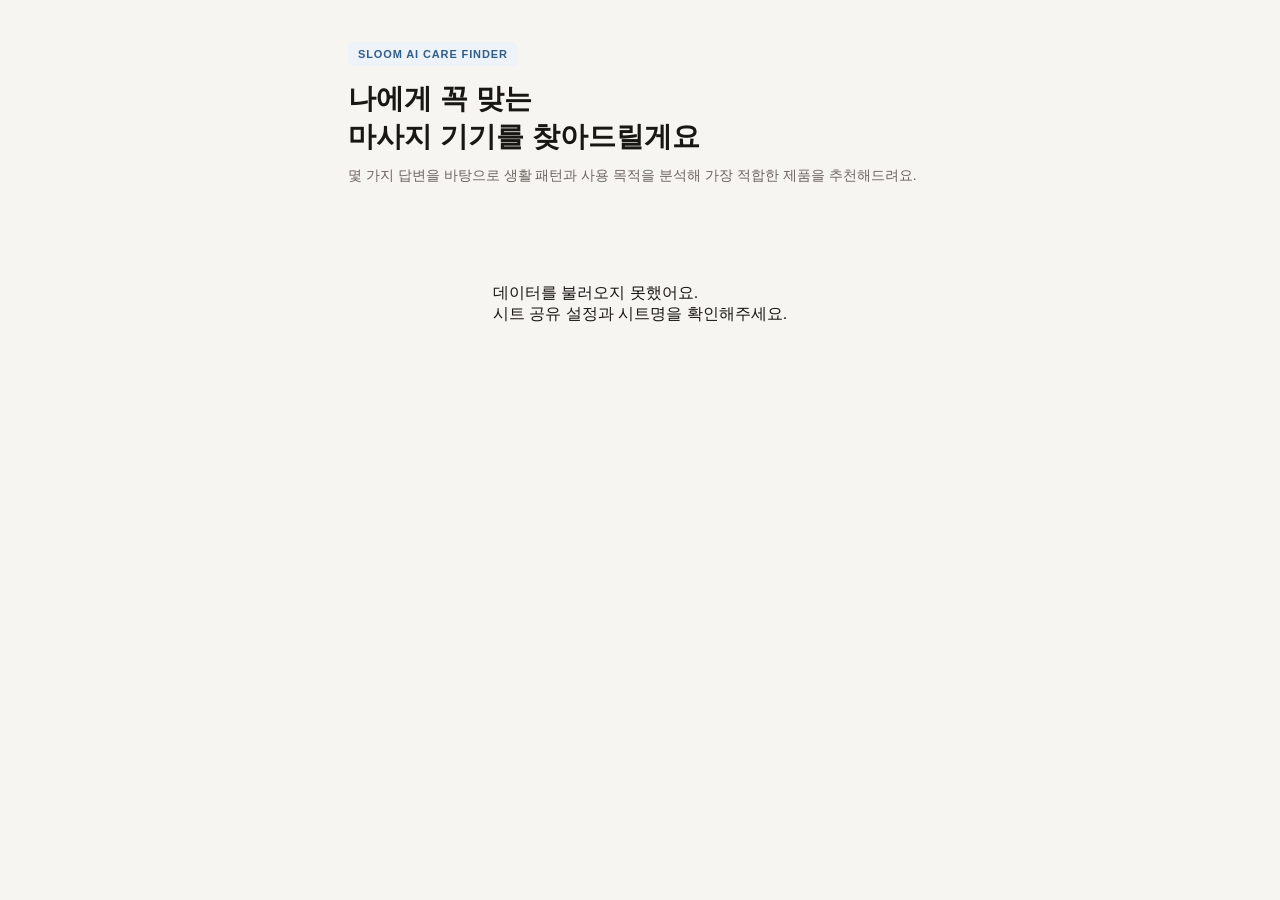
==== commit 31004fea: "Update index.html" ====
--- a/index.html
+++ b/index.html
@@ -11,7 +11,7 @@
          1. 기본 색상 및 공통 설정
          ========================================================= */
       :root {
-        --bg: #fbfbfb;
+        --bg: #f7f5f2;
         --card: #ffffff;
         --line: #e7e2dc;
 
@@ -19,7 +19,7 @@
         --sub: #6c655f;
         --muted: #9b938b;
 
-        --accent: #002353;
+        --accent: #315d8a;
         --accent-bg: #edf3f9;
       }
 
@@ -473,6 +473,132 @@
          1. 관리자 설정 및 상태값
          ========================================================= */
       const SHEET_ID = "1-77nO97ax3J2Ca-ykU7zzTVHWqm8w35cGsCvmHM24_A";
+
+      /* =========================================================
+         GA4 / GTM 추적 설정
+
+         - 사이트에 GA4 또는 GTM이 이미 설치되어 있으면 그대로 사용됩니다.
+         - 별도 설치가 필요하면 아래 GA_MEASUREMENT_ID에 G-로 시작하는
+           측정 ID를 입력하세요. 비워두면 기존 dataLayer만 사용합니다.
+         ========================================================= */
+      const TRACKING = {
+        // 선택 사항: GA4 측정 ID. 사용하지 않으면 빈 값으로 두세요.
+        GA_MEASUREMENT_ID: "",
+
+        // 필수: Apps Script를 웹앱으로 배포한 뒤 생성되는 /exec URL을 입력하세요.
+        // 예: https://script.google.com/macros/s/XXXXXXXXXXXX/exec
+        SHEET_LOG_ENDPOINT: "https://script.google.com/macros/s/AKfycbyVLmYdM_RYEHyRm8Ht5ALdn7iIkzQ5cjI1rN0aBUzuGsyk4imYXyh903Tu7Xsqa4WZ/exec",
+
+        DEBUG: false,
+      };
+
+      window.dataLayer = window.dataLayer || [];
+
+      function gtag() {
+        window.dataLayer.push(arguments);
+      }
+
+      if (TRACKING.GA_MEASUREMENT_ID) {
+        const gaScript = document.createElement("script");
+        gaScript.async = true;
+        gaScript.src =
+          `https://www.googletagmanager.com/gtag/js?id=${TRACKING.GA_MEASUREMENT_ID}`;
+        document.head.appendChild(gaScript);
+
+        gtag("js", new Date());
+        gtag("config", TRACKING.GA_MEASUREMENT_ID);
+      }
+
+      const recommendationSessionId = (() => {
+        const storageKey = "sloom_recommend_session_id";
+        let sessionId = sessionStorage.getItem(storageKey);
+
+        if (!sessionId) {
+          sessionId =
+            typeof crypto !== "undefined" && crypto.randomUUID
+              ? crypto.randomUUID()
+              : `rec_${Date.now()}_${Math.random().toString(36).slice(2, 10)}`;
+          sessionStorage.setItem(storageKey, sessionId);
+        }
+
+        return sessionId;
+      })();
+
+      let recommendationStarted = false;
+      let currentRecommendedProduct = "";
+      let currentRecommendationRating = 0;
+
+      function sendEventToGoogleSheet(eventName, payload) {
+        if (!TRACKING.SHEET_LOG_ENDPOINT) {
+          if (TRACKING.DEBUG) {
+            console.warn(
+              "[SLOOM Tracking] SHEET_LOG_ENDPOINT가 비어 있어 시트 기록을 건너뜁니다.",
+            );
+          }
+          return;
+        }
+
+        const logData = {
+          event_name: eventName,
+          session_id: recommendationSessionId,
+          user_id: "",
+          event_time: new Date().toISOString(),
+          page_url: window.location.href,
+          source: new URLSearchParams(window.location.search).get("utm_source") || "",
+          medium: new URLSearchParams(window.location.search).get("utm_medium") || "",
+          campaign: new URLSearchParams(window.location.search).get("utm_campaign") || "",
+          body: answers.body || "",
+          lifestyle: answers.lifestyle || "",
+          when: answers.when || "",
+          priority: answers.priority || "",
+          ...payload,
+        };
+
+        // Apps Script 웹앱은 응답을 읽지 않는 no-cors 방식으로 전송합니다.
+        // 페이지 이동 직전 클릭도 누락되지 않도록 sendBeacon을 우선 사용합니다.
+        const body = JSON.stringify(logData);
+
+        if (navigator.sendBeacon) {
+          const blob = new Blob([body], { type: "text/plain;charset=UTF-8" });
+          const sent = navigator.sendBeacon(TRACKING.SHEET_LOG_ENDPOINT, blob);
+          if (sent) return;
+        }
+
+        fetch(TRACKING.SHEET_LOG_ENDPOINT, {
+          method: "POST",
+          mode: "no-cors",
+          keepalive: true,
+          headers: { "Content-Type": "text/plain;charset=UTF-8" },
+          body,
+        }).catch((error) => {
+          if (TRACKING.DEBUG) {
+            console.error("[SLOOM Tracking] 시트 기록 실패", error);
+          }
+        });
+      }
+
+      function trackEvent(eventName, parameters = {}) {
+        const payload = {
+          recommendation_session_id: recommendationSessionId,
+          ...parameters,
+        };
+
+        // 구글 스프레드시트 Event_Log에 실제 사용자 행동을 기록합니다.
+        sendEventToGoogleSheet(eventName, parameters);
+
+        // GA4가 설치되어 있다면 이벤트로도 전송됩니다.
+        gtag("event", eventName, payload);
+
+        // GTM에서는 event 키를 기준으로 맞춤 이벤트 트리거를 만들 수 있습니다.
+        window.dataLayer.push({
+          event: eventName,
+          ...payload,
+        });
+
+        if (TRACKING.DEBUG) {
+          console.log(`[SLOOM Tracking] ${eventName}`, payload);
+        }
+      }
 
       const CONFIG = {
         questions: [],
@@ -656,6 +782,18 @@
           $("#load").classList.remove("on");
           $("#quiz").style.display = "block";
 
+          // 페이지가 정상적으로 로드될 때마다 조회수 1회를 기록합니다.
+          trackEvent("page_view", {
+            page_location: window.location.href,
+            page_title: document.title,
+          });
+
+          // 추천 서비스 진입 이벤트도 별도로 기록합니다.
+          trackEvent("recommend_view", {
+            page_location: window.location.href,
+            page_title: document.title,
+          });
+
           renderQuestion();
         } catch (error) {
           $("#load").innerHTML = `
@@ -720,6 +858,20 @@
         document.querySelectorAll(".opt").forEach((element) => {
           element.addEventListener("click", () => {
             answers[question.key] = element.dataset.value;
+
+            if (!recommendationStarted) {
+              recommendationStarted = true;
+              trackEvent("recommend_start", {
+                first_question: question.key,
+              });
+            }
+
+            trackEvent("recommend_answer", {
+              question_key: question.key,
+              answer_value: element.dataset.value,
+              question_step: currentStep + 1,
+            });
+
             renderQuestion();
           });
         });
@@ -891,6 +1043,20 @@
         const starFillWidth =
           (recommendationRating / 5) * 100;
 
+        currentRecommendedProduct = productKey;
+        currentRecommendationRating = Number(recommendationRatingText);
+
+        trackEvent("recommend_result", {
+          recommended_product: productKey,
+          recommended_product_name: product.name,
+          recommendation_score: fitScore,
+          recommendation_rating: currentRecommendationRating,
+          body: answers.body || "",
+          lifestyle: answers.lifestyle || "",
+          when: answers.when || "",
+          priority: answers.priority || "",
+        });
+
         $("#quiz").style.display = "none";
         $("#result").classList.add("on");
 
@@ -1004,6 +1170,7 @@
               href="${escapeHtml(product.link)}"
               target="_blank"
               rel="noopener"
+              onclick="trackProductClick('${escapeHtml(productKey)}', 1, 'main')"
             >
               ${escapeHtml(
                 product.link_label || "제품 보러가기",
@@ -1021,9 +1188,10 @@
             </h3>
 
             ${alternatives
-              .map((alternativeKey) =>
+              .map((alternativeKey, index) =>
                 renderAlternativeProduct(
                   alternativeKey,
+                  index + 2,
                 ),
               )
               .join("")}
@@ -1039,7 +1207,7 @@
         `;
       }
 
-      function renderAlternativeProduct(productKey) {
+      function renderAlternativeProduct(productKey, rank) {
         const product = CONFIG.products[productKey];
 
         if (!product) {
@@ -1054,6 +1222,7 @@
             href="${escapeHtml(product.link)}"
             target="_blank"
             rel="noopener"
+            onclick="trackProductClick('${escapeHtml(productKey)}', ${rank}, 'alternative')"
           >
             <strong>
               ${escapeHtml(product.name)}
@@ -1069,6 +1238,28 @@
             </small>
           </a>
         `;
+      }
+
+      function trackProductClick(productKey, rank, clickType) {
+        const product = CONFIG.products[productKey] || {};
+
+        trackEvent(
+          clickType === "main"
+            ? "recommend_product_click"
+            : "recommend_alt_click",
+          {
+            recommended_product: currentRecommendedProduct,
+            clicked_product: productKey,
+            clicked_product_name: product.name || "",
+            click_rank: rank,
+            click_type: clickType,
+            recommendation_rating: currentRecommendationRating,
+            body: answers.body || "",
+            lifestyle: answers.lifestyle || "",
+            when: answers.when || "",
+            priority: answers.priority || "",
+          },
+        );
       }
 
       function showNoResult() {
@@ -1101,8 +1292,16 @@
          8. 설문 초기화
          ========================================================= */
       function restartQuiz() {
+        trackEvent("recommend_restart", {
+          recommended_product: currentRecommendedProduct,
+          recommendation_rating: currentRecommendationRating,
+        });
+
         currentStep = 0;
         answers = {};
+        recommendationStarted = false;
+        currentRecommendedProduct = "";
+        currentRecommendationRating = 0;
 
         $("#result").classList.remove("on");
         $("#result").innerHTML = "";
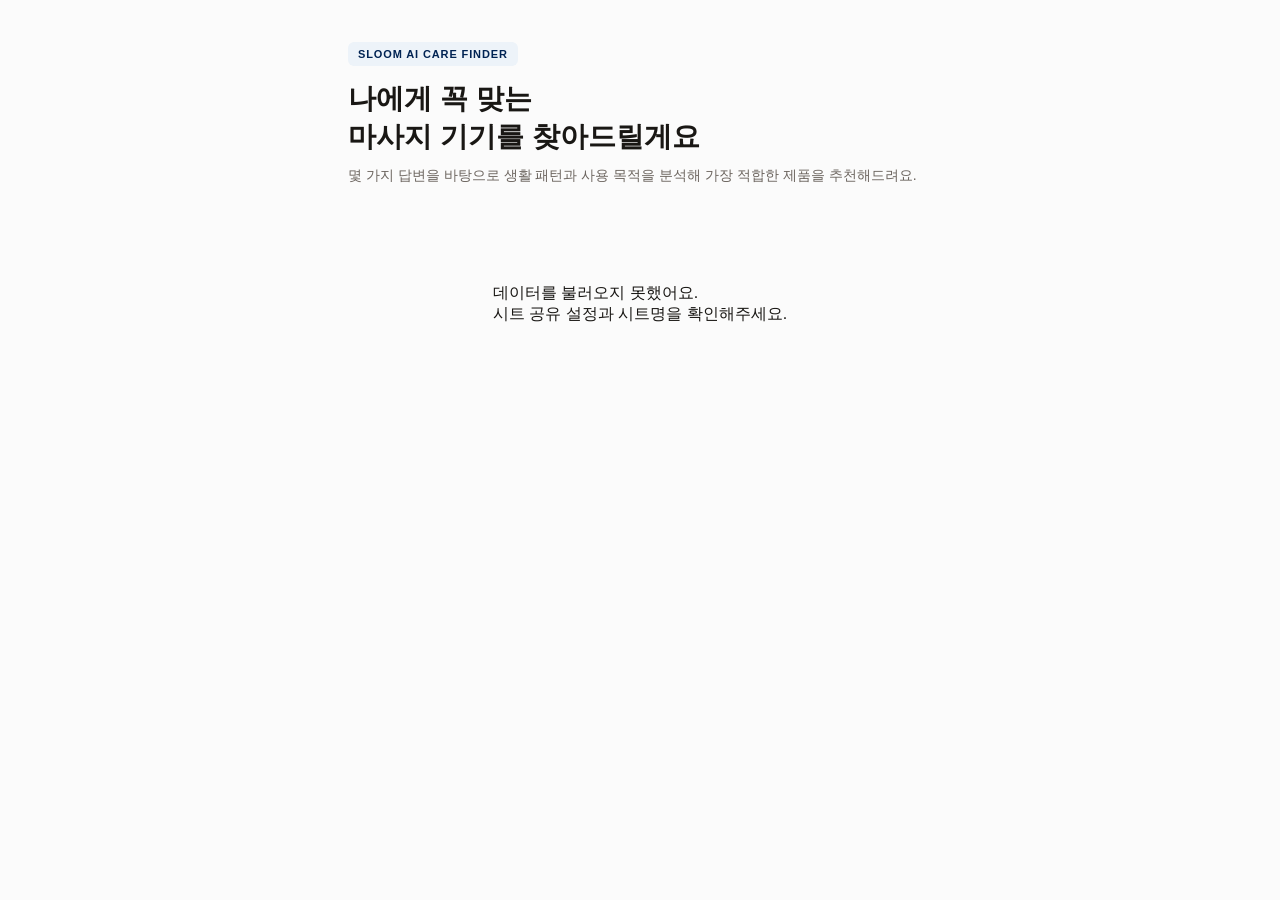
==== commit f816c910: "Update index.html" ====
--- a/index.html
+++ b/index.html
@@ -11,7 +11,7 @@
          1. 기본 색상 및 공통 설정
          ========================================================= */
       :root {
-        --bg: #f7f5f2;
+        --bg: #fbfbfb;
         --card: #ffffff;
         --line: #e7e2dc;
 
@@ -19,7 +19,7 @@
         --sub: #6c655f;
         --muted: #9b938b;
 
-        --accent: #315d8a;
+        --accent: #002353;
         --accent-bg: #edf3f9;
       }
 
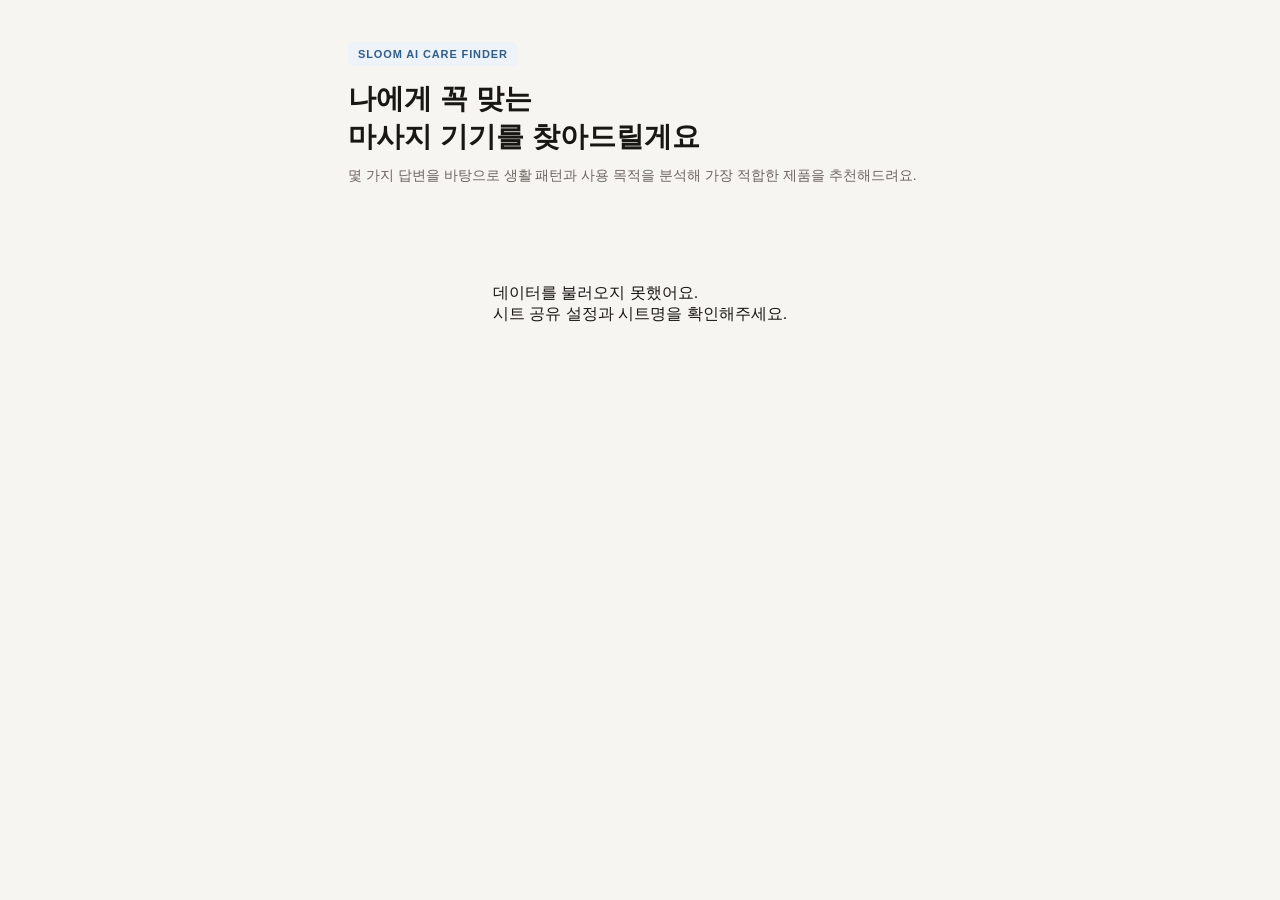
==== commit c2d39caf: "Update index.html" ====
--- a/index.html
+++ b/index.html
@@ -11,7 +11,7 @@
          1. 기본 색상 및 공통 설정
          ========================================================= */
       :root {
-        --bg: #fbfbfb;
+        --bg: #f7f5f2;
         --card: #ffffff;
         --line: #e7e2dc;
 
@@ -19,7 +19,7 @@
         --sub: #6c655f;
         --muted: #9b938b;
 
-        --accent: #002353;
+        --accent: #315d8a;
         --accent-bg: #edf3f9;
       }
 
@@ -487,7 +487,7 @@
 
         // 필수: Apps Script를 웹앱으로 배포한 뒤 생성되는 /exec URL을 입력하세요.
         // 예: https://script.google.com/macros/s/XXXXXXXXXXXX/exec
-        SHEET_LOG_ENDPOINT: "https://script.google.com/macros/s/AKfycbyVLmYdM_RYEHyRm8Ht5ALdn7iIkzQ5cjI1rN0aBUzuGsyk4imYXyh903Tu7Xsqa4WZ/exec",
+        SHEET_LOG_ENDPOINT: "",
 
         DEBUG: false,
       };
@@ -509,6 +509,7 @@
         gtag("config", TRACKING.GA_MEASUREMENT_ID);
       }
 
+      // 한 번의 브라우저 방문 세션을 구분하는 ID입니다.
       const recommendationSessionId = (() => {
         const storageKey = "sloom_recommend_session_id";
         let sessionId = sessionStorage.getItem(storageKey);
@@ -522,6 +523,23 @@
         }
 
         return sessionId;
+      })();
+
+      // 같은 브라우저의 동일 사용자를 구분하는 영구 ID입니다.
+      // 브라우저의 쿠키 및 사이트 데이터를 삭제하기 전까지 유지됩니다.
+      const recommendationVisitorId = (() => {
+        const storageKey = "sloom_recommend_visitor_id";
+        let visitorId = localStorage.getItem(storageKey);
+
+        if (!visitorId) {
+          visitorId =
+            typeof crypto !== "undefined" && crypto.randomUUID
+              ? crypto.randomUUID()
+              : `visitor_${Date.now()}_${Math.random().toString(36).slice(2, 10)}`;
+          localStorage.setItem(storageKey, visitorId);
+        }
+
+        return visitorId;
       })();
 
       let recommendationStarted = false;
@@ -541,7 +559,7 @@
         const logData = {
           event_name: eventName,
           session_id: recommendationSessionId,
-          user_id: "",
+          user_id: recommendationVisitorId,
           event_time: new Date().toISOString(),
           page_url: window.location.href,
           source: new URLSearchParams(window.location.search).get("utm_source") || "",
@@ -782,16 +800,26 @@
           $("#load").classList.remove("on");
           $("#quiz").style.display = "block";
 
-          // 페이지가 정상적으로 로드될 때마다 조회수 1회를 기록합니다.
-          trackEvent("page_view", {
-            page_location: window.location.href,
-            page_title: document.title,
-          });
-
-          // 추천 서비스 진입 이벤트도 별도로 기록합니다.
+          // 조회수는 동일 브라우저에서 최초 1회만 기록합니다.
+          // 브라우저의 쿠키 및 사이트 데이터를 삭제하면 다시 신규 조회로 기록됩니다.
+          const uniqueViewStorageKey = "sloom_recommend_page_view_recorded";
+
+          if (!localStorage.getItem(uniqueViewStorageKey)) {
+            trackEvent("page_view", {
+              page_location: window.location.href,
+              page_title: document.title,
+              visitor_id: recommendationVisitorId,
+              unique_view: 1,
+            });
+
+            localStorage.setItem(uniqueViewStorageKey, new Date().toISOString());
+          }
+
+          // 추천 서비스 진입 이벤트는 방문할 때마다 기록합니다.
           trackEvent("recommend_view", {
             page_location: window.location.href,
             page_title: document.title,
+            visitor_id: recommendationVisitorId,
           });
 
           renderQuestion();
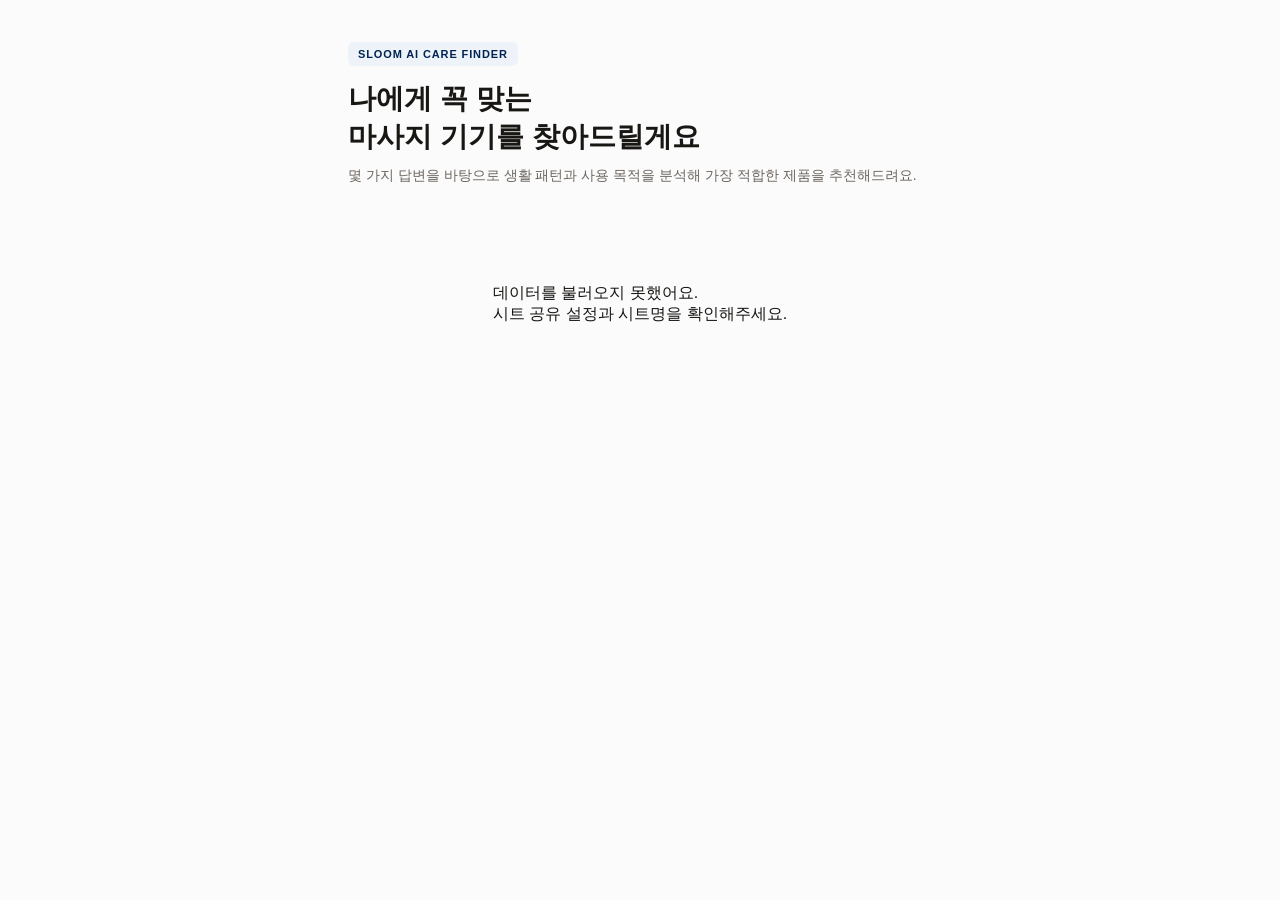
==== commit e70e9404: "Update index.html" ====
--- a/index.html
+++ b/index.html
@@ -11,7 +11,7 @@
          1. 기본 색상 및 공통 설정
          ========================================================= */
       :root {
-        --bg: #f7f5f2;
+        --bg: #fbfbfb;
         --card: #ffffff;
         --line: #e7e2dc;
 
@@ -19,7 +19,7 @@
         --sub: #6c655f;
         --muted: #9b938b;
 
-        --accent: #315d8a;
+        --accent: #002454;
         --accent-bg: #edf3f9;
       }
 
